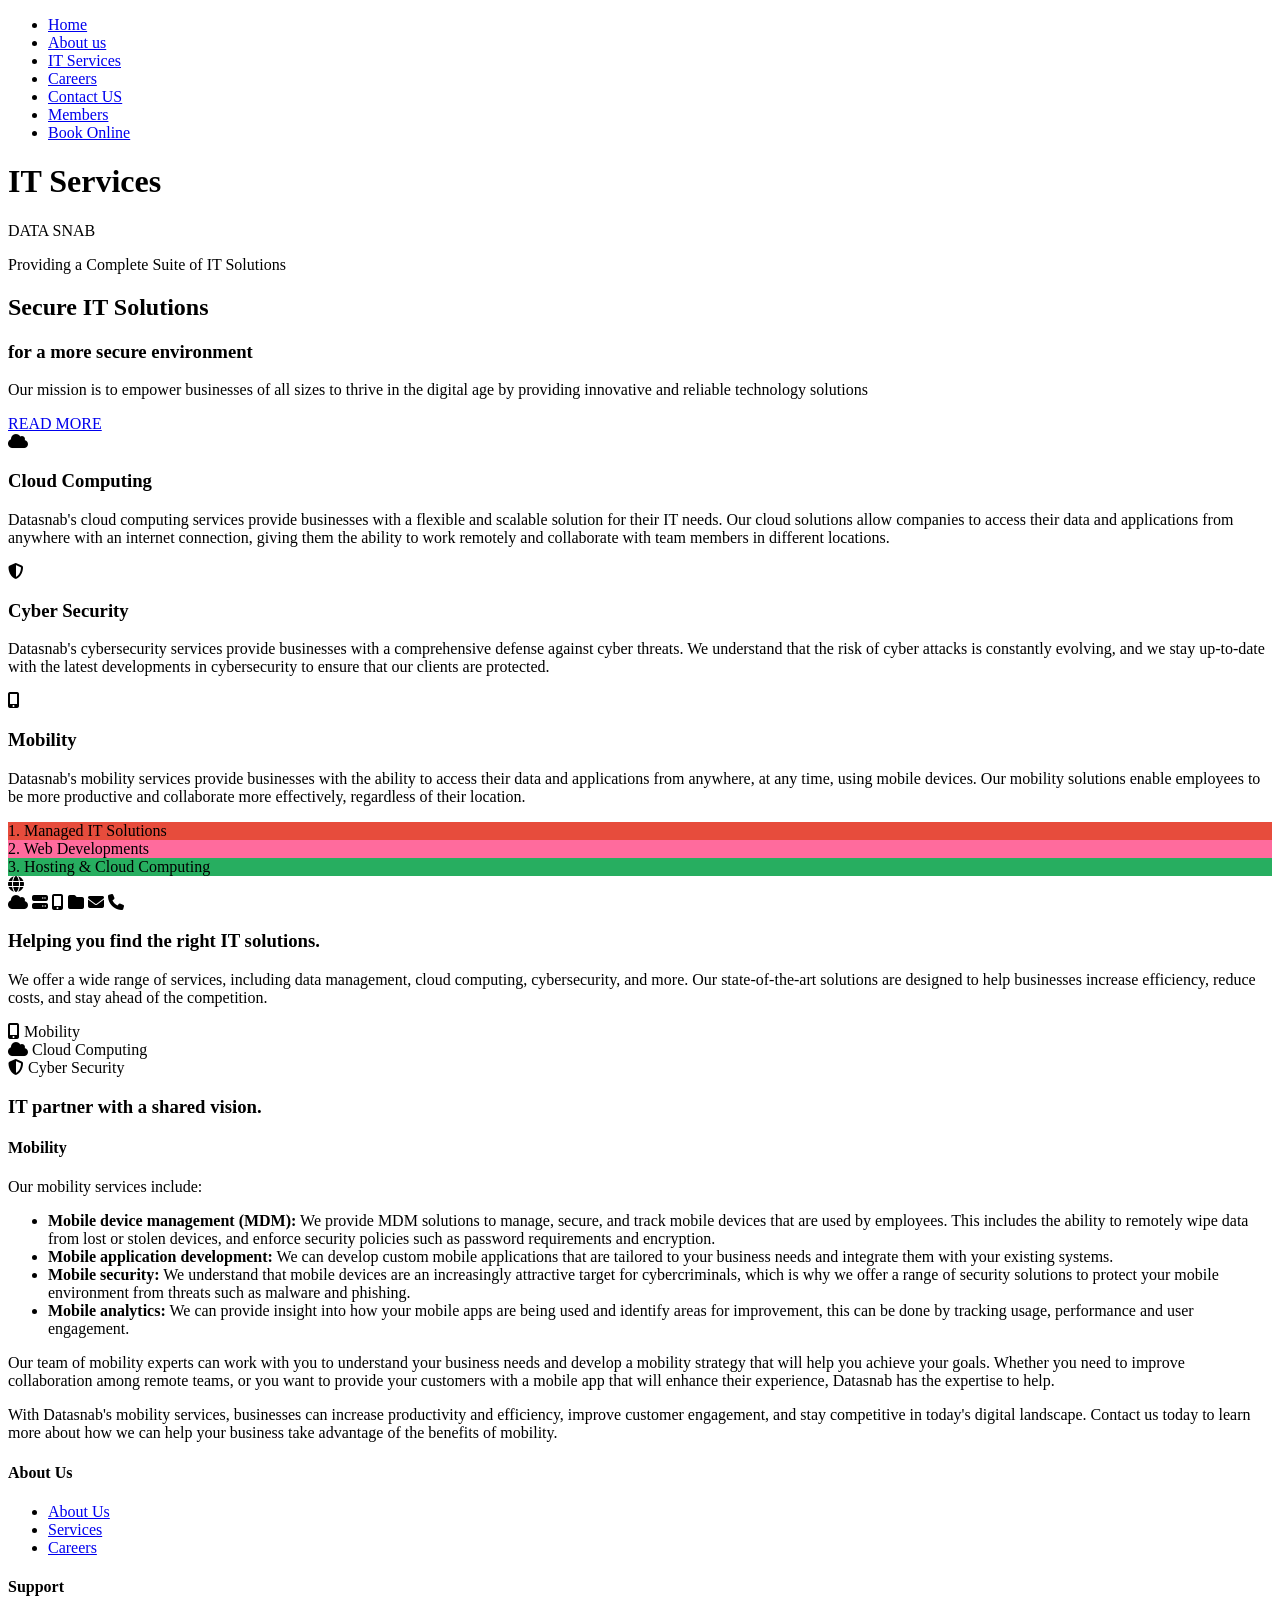
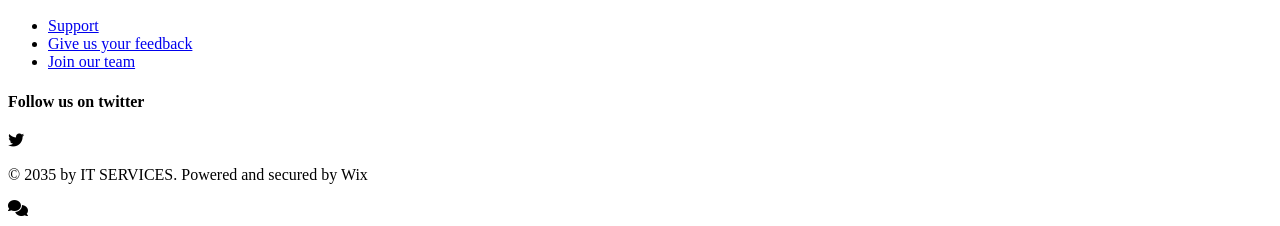
==== index.html @ a2280d3b "Add files via upload" ====
<!DOCTYPE html>
<html lang="en">
<head>
    <meta charset="UTF-8">
    <meta name="viewport" content="width=device-width, initial-scale=1.0">
    <title>DATA SNAB - IT Services | Providing a Complete Suite of IT Solutions</title>
    <link rel="stylesheet" href="css/style.css">
    <link rel="stylesheet" href="https://cdnjs.cloudflare.com/ajax/libs/font-awesome/6.4.0/css/all.min.css">
</head>
<body>
    <!-- Header -->
    <header class="header">
        <nav class="top-nav">
            <div class="container">
                <ul class="nav-links">
                    <li><a href="index.html" class="active">Home</a></li>
                    <li><a href="about.html">About us</a></li>
                    <li><a href="services.html">IT Services</a></li>
                    <li><a href="careers.html">Careers</a></li>
                    <li><a href="contact.html">Contact US</a></li>
                    <li><a href="members.html">Members</a></li>
                    <li><a href="book-online.html">Book Online</a></li>
                </ul>
            </div>
        </nav>
        
        <div class="logo-section">
            <div class="container">
                <div class="logo-wrapper">
                    <div class="logo-graphic">
                        <div class="logo-triangle"></div>
                        <div class="logo-bolt"></div>
                    </div>
                    <div class="logo-text">
                        <h1>IT Services</h1>
                        <p class="company-name">DATA SNAB</p>
                    </div>
                </div>
                <p class="tagline">Providing a Complete Suite of IT Solutions</p>
            </div>
        </div>
    </header>

    <!-- Hero Section -->
    <section class="hero-section">
        <div class="hero-content">
            <div class="hero-left">
                <h2>Secure IT Solutions</h2>
                <h3>for a more secure environment</h3>
                <p>Our mission is to empower businesses of all sizes to thrive in the digital age by providing innovative and reliable technology solutions</p>
                <a href="services.html" class="btn-read-more">READ MORE</a>
            </div>
            <div class="hero-right">
                <div class="hero-image">
                    <div class="screen-overlay">
                        <div class="data-visualization"></div>
                    </div>
                </div>
            </div>
        </div>
    </section>

    <!-- Services Overview -->
    <section class="services-overview">
        <div class="container">
            <div class="services-grid">
                <div class="service-card">
                    <div class="service-icon">
                        <i class="fas fa-cloud"></i>
                    </div>
                    <h3>Cloud Computing</h3>
                    <p>Datasnab's cloud computing services provide businesses with a flexible and scalable solution for their IT needs. Our cloud solutions allow companies to access their data and applications from anywhere with an internet connection, giving them the ability to work remotely and collaborate with team members in different locations.</p>
                </div>
                <div class="service-card">
                    <div class="service-icon">
                        <i class="fas fa-shield-alt"></i>
                    </div>
                    <h3>Cyber Security</h3>
                    <p>Datasnab's cybersecurity services provide businesses with a comprehensive defense against cyber threats. We understand that the risk of cyber attacks is constantly evolving, and we stay up-to-date with the latest developments in cybersecurity to ensure that our clients are protected.</p>
                </div>
                <div class="service-card">
                    <div class="service-icon">
                        <i class="fas fa-mobile-alt"></i>
                    </div>
                    <h3>Mobility</h3>
                    <p>Datasnab's mobility services provide businesses with the ability to access their data and applications from anywhere, at any time, using mobile devices. Our mobility solutions enable employees to be more productive and collaborate more effectively, regardless of their location.</p>
                </div>
            </div>
        </div>
    </section>

    <!-- Interactive Services Section -->
    <section class="interactive-services">
        <div class="container">
            <div class="interactive-content">
                <div class="services-nav">
                    <div class="nav-item active" style="background: #e74c3c;">1. Managed IT Solutions</div>
                    <div class="nav-item" style="background: #ff6b9d;">2. Web Developments</div>
                    <div class="nav-item" style="background: #27ae60;">3. Hosting & Cloud Computing</div>
                </div>
                <div class="services-graphic">
                    <div class="globe-icon">
                        <i class="fas fa-globe"></i>
                        <div class="floating-icons">
                            <i class="fas fa-cloud"></i>
                            <i class="fas fa-server"></i>
                            <i class="fas fa-mobile-alt"></i>
                            <i class="fas fa-folder"></i>
                            <i class="fas fa-envelope"></i>
                            <i class="fas fa-phone"></i>
                        </div>
                    </div>
                </div>
                <div class="services-text">
                    <h3>Helping you find the right IT solutions.</h3>
                    <p>We offer a wide range of services, including data management, cloud computing, cybersecurity, and more. Our state-of-the-art solutions are designed to help businesses increase efficiency, reduce costs, and stay ahead of the competition.</p>
                </div>
            </div>
        </div>
    </section>

    <!-- Detailed Services -->
    <section class="detailed-services">
        <div class="container">
            <div class="service-detail">
                <div class="service-sidebar">
                    <div class="sidebar-item">
                        <i class="fas fa-mobile-alt"></i>
                        <span>Mobility</span>
                    </div>
                    <div class="sidebar-item">
                        <i class="fas fa-cloud"></i>
                        <span>Cloud Computing</span>
                    </div>
                    <div class="sidebar-item">
                        <i class="fas fa-shield-alt"></i>
                        <span>Cyber Security</span>
                    </div>
                </div>
                <div class="service-content">
                    <div class="content-block">
                        <h3>IT partner with a shared vision.</h3>
                        <h4>Mobility</h4>
                        <p>Our mobility services include:</p>
                        <ul>
                            <li><strong>Mobile device management (MDM):</strong> We provide MDM solutions to manage, secure, and track mobile devices that are used by employees. This includes the ability to remotely wipe data from lost or stolen devices, and enforce security policies such as password requirements and encryption.</li>
                            <li><strong>Mobile application development:</strong> We can develop custom mobile applications that are tailored to your business needs and integrate them with your existing systems.</li>
                            <li><strong>Mobile security:</strong> We understand that mobile devices are an increasingly attractive target for cybercriminals, which is why we offer a range of security solutions to protect your mobile environment from threats such as malware and phishing.</li>
                            <li><strong>Mobile analytics:</strong> We can provide insight into how your mobile apps are being used and identify areas for improvement, this can be done by tracking usage, performance and user engagement.</li>
                        </ul>
                        <p>Our team of mobility experts can work with you to understand your business needs and develop a mobility strategy that will help you achieve your goals. Whether you need to improve collaboration among remote teams, or you want to provide your customers with a mobile app that will enhance their experience, Datasnab has the expertise to help.</p>
                        <p>With Datasnab's mobility services, businesses can increase productivity and efficiency, improve customer engagement, and stay competitive in today's digital landscape. Contact us today to learn more about how we can help your business take advantage of the benefits of mobility.</p>
                    </div>
                </div>
            </div>
        </div>
    </section>

    <!-- Footer -->
    <footer class="footer">
        <div class="container">
            <div class="footer-content">
                <div class="footer-column">
                    <h4>About Us</h4>
                    <ul>
                        <li><a href="about.html">About Us</a></li>
                        <li><a href="services.html">Services</a></li>
                        <li><a href="careers.html">Careers</a></li>
                    </ul>
                </div>
                <div class="footer-column">
                    <h4>Support</h4>
                    <ul>
                        <li><a href="contact.html">Support</a></li>
                        <li><a href="contact.html">Give us your feedback</a></li>
                        <li><a href="careers.html">Join our team</a></li>
                    </ul>
                </div>
                <div class="footer-column">
                    <h4>Follow us on twitter</h4>
                </div>
            </div>
            <div class="footer-bottom">
                <i class="fab fa-twitter"></i>
                <p>&copy; 2035 by IT SERVICES. Powered and secured by Wix</p>
            </div>
        </div>
    </footer>

    <!-- Chat Icon -->
    <div class="chat-icon">
        <i class="fas fa-comments"></i>
    </div>

    <script src="js/main.js"></script>
</body>
</html>
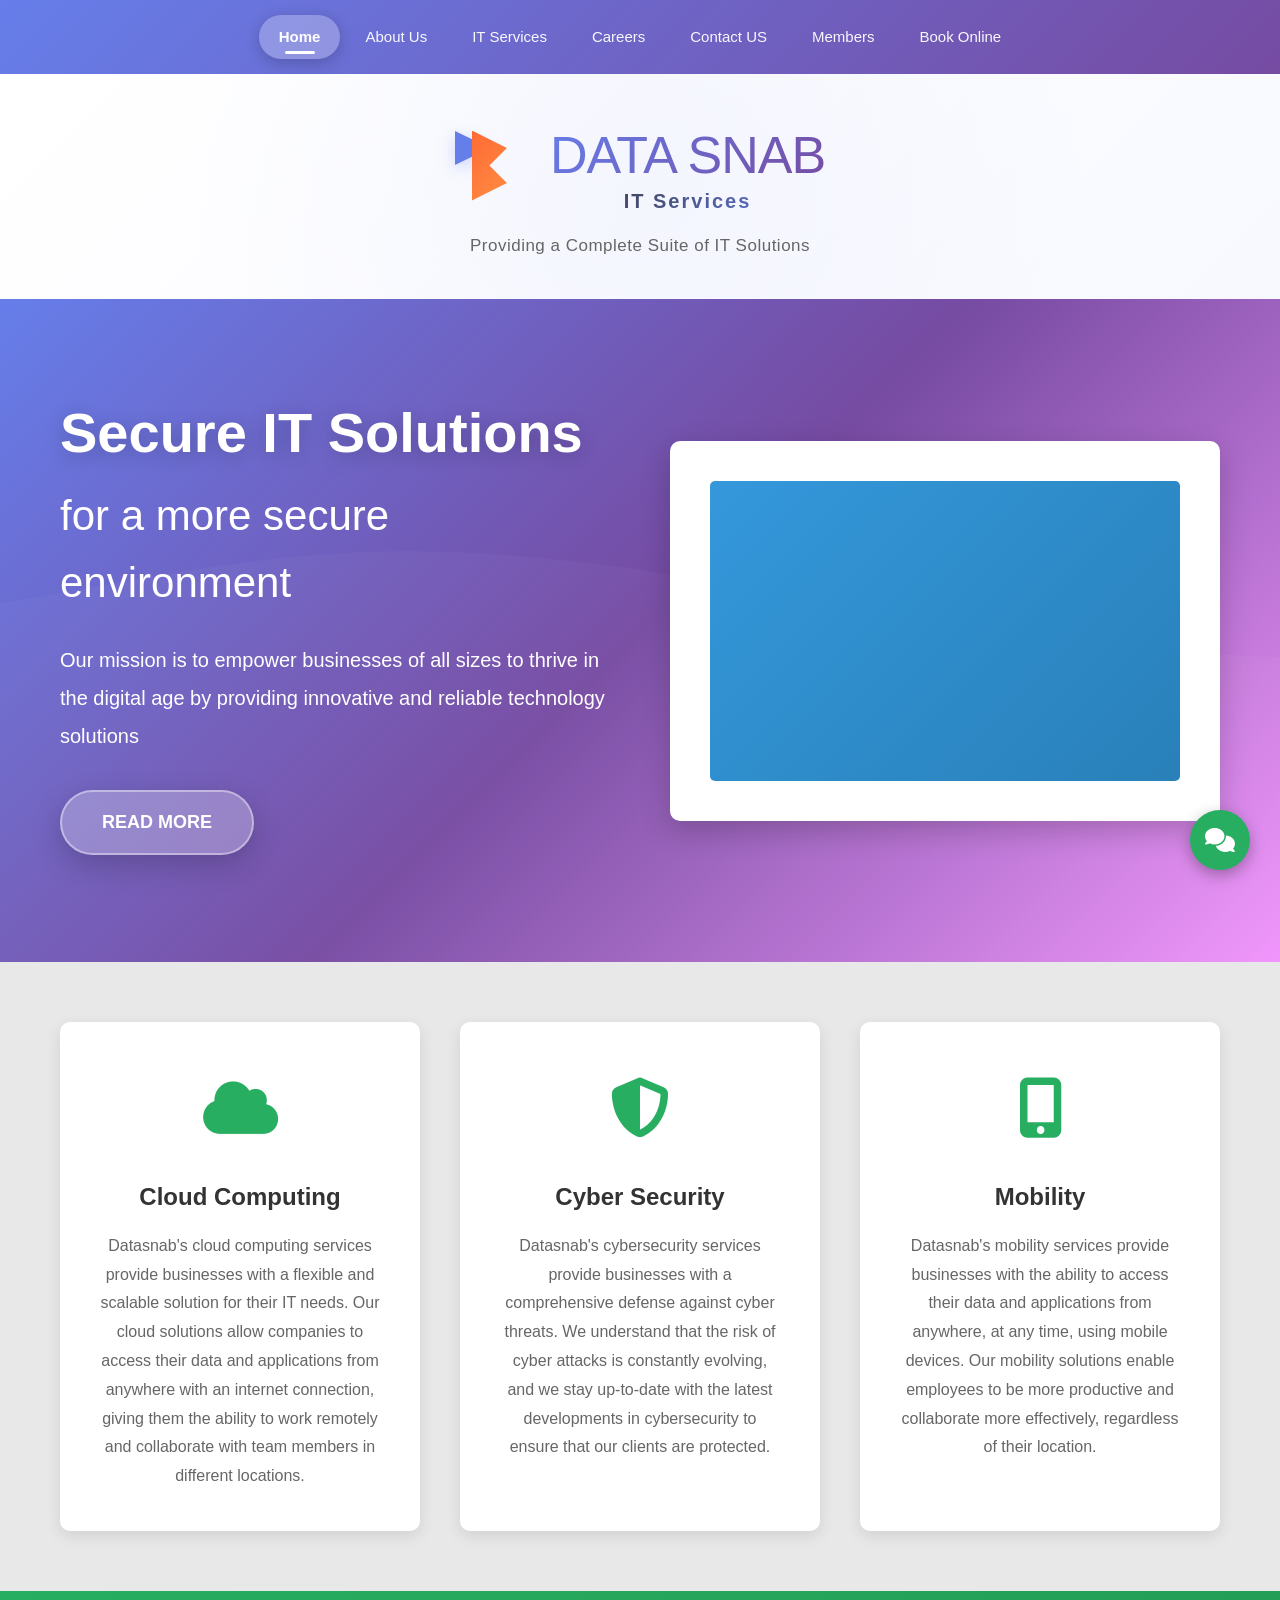
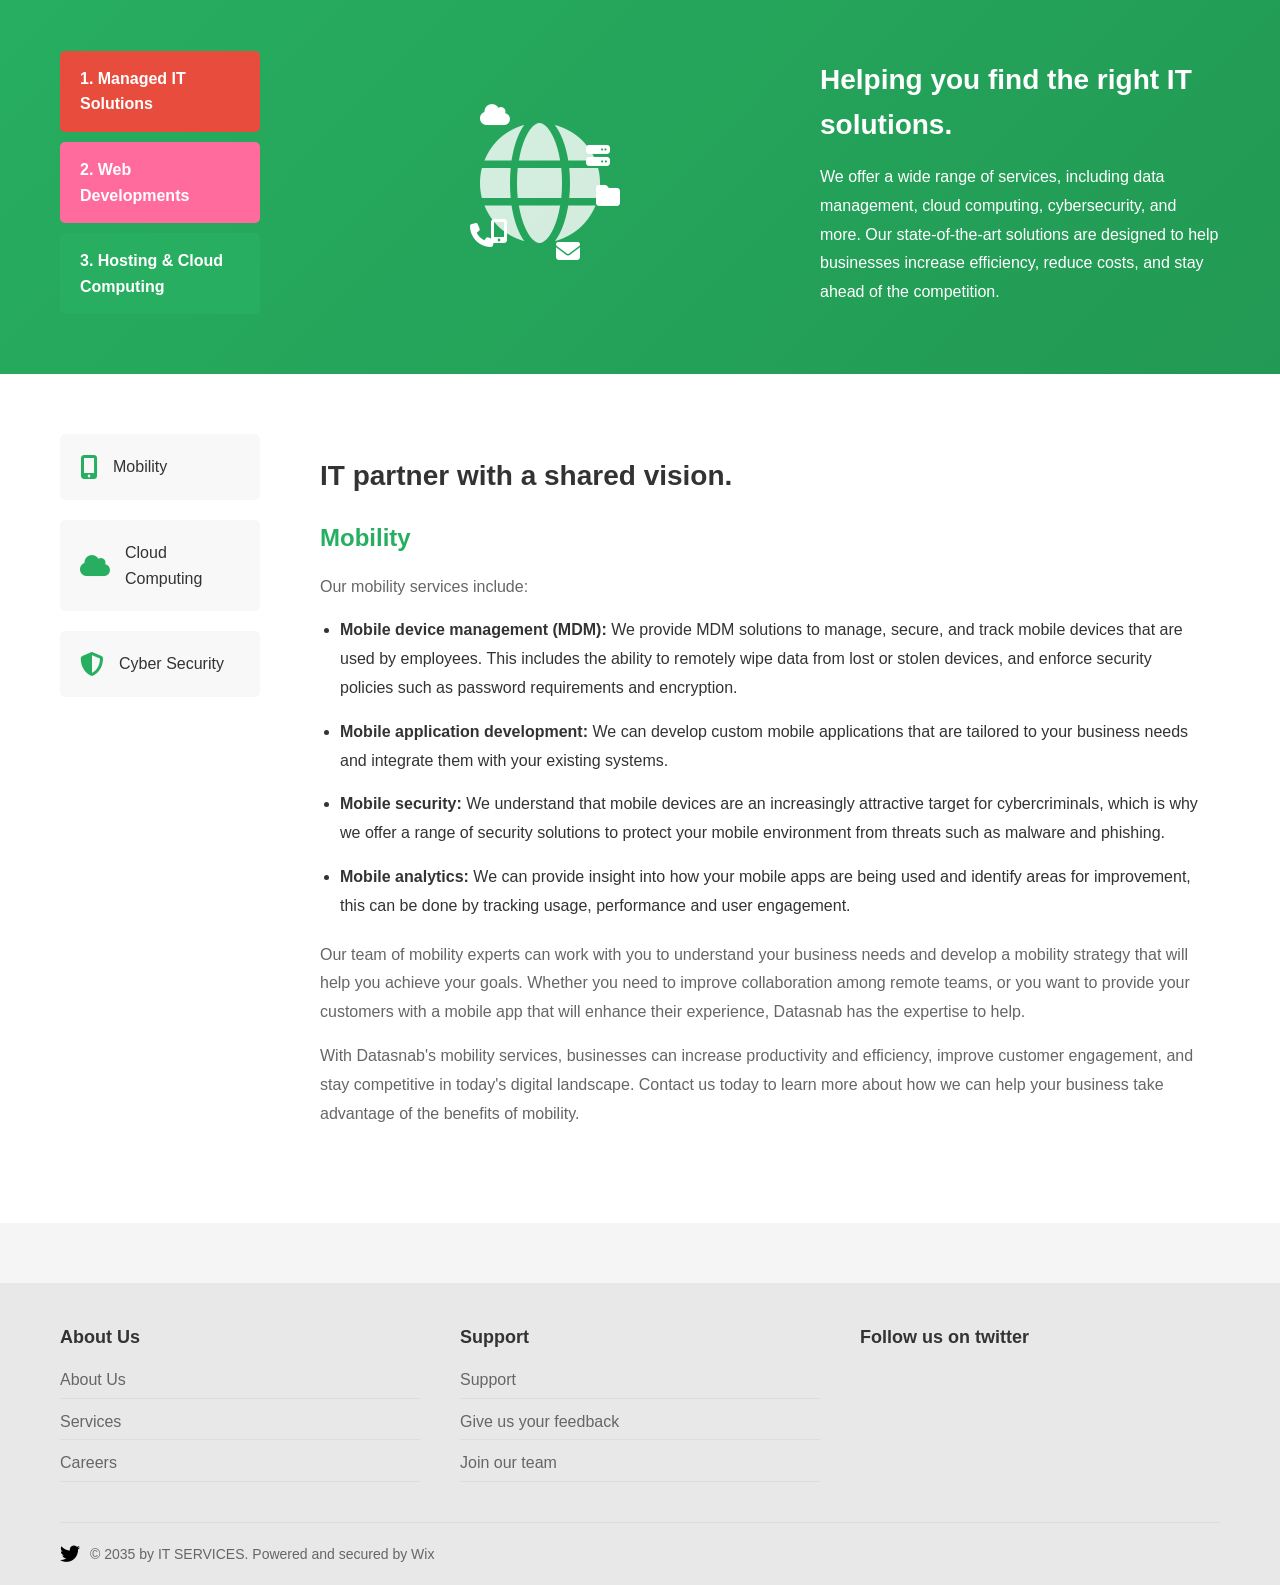
==== commit 9ae85a68: "Update index.html" ====
--- a/index.html
+++ b/index.html
@@ -32,8 +32,8 @@
                         <div class="logo-bolt"></div>
                     </div>
                     <div class="logo-text">
-                        <h1>IT Services</h1>
-                        <p class="company-name">DATA SNAB</p>
+                        <h1>DATA SNAB</h1>
+                        <p class="company-name">IT Services</p>
                     </div>
                 </div>
                 <p class="tagline">Providing a Complete Suite of IT Solutions</p>
@@ -194,4 +194,5 @@
 
     <script src="js/main.js"></script>
 </body>
-</html>+
+</html>
--- a/css/style.css
+++ b/css/style.css
@@ -0,0 +1,1556 @@
+/* Reset and Base Styles */
+* {
+    margin: 0;
+    padding: 0;
+    box-sizing: border-box;
+}
+
+body {
+    font-family: 'Segoe UI', Tahoma, Geneva, Verdana, sans-serif;
+    line-height: 1.6;
+    color: #333;
+    background-color: #f5f5f5;
+}
+
+.container {
+    max-width: 1200px;
+    margin: 0 auto;
+    padding: 0 20px;
+}
+
+/* Header Styles - Modern & Attractive */
+.header {
+    background: #fff;
+    box-shadow: 0 2px 20px rgba(0, 0, 0, 0.08);
+    transition: all 0.3s ease;
+}
+
+.header:hover {
+    box-shadow: 0 4px 30px rgba(0, 0, 0, 0.12);
+}
+
+.top-nav {
+    background: linear-gradient(135deg, #667eea 0%, #764ba2 100%);
+    padding: 0;
+    position: relative;
+    overflow: hidden;
+}
+
+.top-nav::before {
+    content: '';
+    position: absolute;
+    top: 0;
+    left: -100%;
+    width: 100%;
+    height: 100%;
+    background: linear-gradient(90deg, transparent, rgba(255, 255, 255, 0.1), transparent);
+    animation: shimmer 3s infinite;
+}
+
+@keyframes shimmer {
+    0% {
+        left: -100%;
+    }
+
+    100% {
+        left: 100%;
+    }
+}
+
+.top-nav .container {
+    display: flex;
+    justify-content: center;
+    align-items: center;
+    padding: 15px 20px;
+    position: relative;
+    z-index: 1;
+}
+
+.nav-links {
+    display: flex;
+    list-style: none;
+    gap: 5px;
+    flex-wrap: wrap;
+    justify-content: center;
+    align-items: center;
+}
+
+.nav-links li {
+    position: relative;
+}
+
+.nav-links a {
+    text-decoration: none;
+    color: rgba(255, 255, 255, 0.95);
+    font-size: 15px;
+    font-weight: 500;
+    padding: 10px 20px;
+    border-radius: 25px;
+    transition: all 0.3s ease;
+    position: relative;
+    display: inline-block;
+    text-transform: capitalize;
+}
+
+.nav-links a::before {
+    content: '';
+    position: absolute;
+    top: 0;
+    left: 0;
+    width: 100%;
+    height: 100%;
+    background: rgba(255, 255, 255, 0.1);
+    border-radius: 25px;
+    opacity: 0;
+    transition: opacity 0.3s ease;
+}
+
+.nav-links a:hover::before {
+    opacity: 1;
+}
+
+.nav-links a:hover {
+    color: #fff;
+    transform: translateY(-2px);
+    background: rgba(255, 255, 255, 0.15);
+    box-shadow: 0 5px 15px rgba(0, 0, 0, 0.2);
+}
+
+.nav-links a.active {
+    background: rgba(255, 255, 255, 0.25);
+    color: #fff;
+    font-weight: 600;
+    box-shadow: 0 4px 15px rgba(0, 0, 0, 0.2);
+}
+
+.nav-links a.active::after {
+    content: '';
+    position: absolute;
+    bottom: 5px;
+    left: 50%;
+    transform: translateX(-50%);
+    width: 30px;
+    height: 3px;
+    background: #fff;
+    border-radius: 2px;
+}
+
+.logo-section {
+    background: linear-gradient(135deg, #ffffff 0%, #f8f9ff 100%);
+    padding: 40px 0;
+    text-align: center;
+    position: relative;
+    overflow: hidden;
+}
+
+.logo-section::before {
+    content: '';
+    position: absolute;
+    top: 0;
+    left: 0;
+    right: 0;
+    bottom: 0;
+    background: radial-gradient(circle at 50% 50%, rgba(102, 126, 234, 0.05) 0%, transparent 70%);
+    pointer-events: none;
+}
+
+.logo-wrapper {
+    display: flex;
+    align-items: center;
+    justify-content: center;
+    gap: 25px;
+    margin-bottom: 15px;
+    position: relative;
+    z-index: 1;
+    animation: fadeInUp 0.8s ease;
+}
+
+@keyframes fadeInUp {
+    from {
+        opacity: 0;
+        transform: translateY(20px);
+    }
+
+    to {
+        opacity: 1;
+        transform: translateY(0);
+    }
+}
+
+.logo-graphic {
+    position: relative;
+    width: 70px;
+    height: 70px;
+    animation: pulse 2s ease-in-out infinite;
+}
+
+@keyframes pulse {
+
+    0%,
+    100% {
+        transform: scale(1);
+    }
+
+    50% {
+        transform: scale(1.05);
+    }
+}
+
+.logo-triangle {
+    width: 0;
+    height: 0;
+    border-left: 35px solid #667eea;
+    border-top: 17px solid transparent;
+    border-bottom: 17px solid transparent;
+    position: absolute;
+    left: 0;
+    filter: drop-shadow(0 4px 8px rgba(102, 126, 234, 0.3));
+    transition: all 0.3s ease;
+}
+
+.logo-bolt {
+    width: 35px;
+    height: 70px;
+    background: linear-gradient(135deg, #ff6b35 0%, #ff8c42 100%);
+    clip-path: polygon(0% 0%, 100% 25%, 50% 50%, 100% 75%, 0% 100%);
+    position: absolute;
+    left: 17px;
+    filter: drop-shadow(0 4px 8px rgba(255, 107, 53, 0.3));
+    transition: all 0.3s ease;
+}
+
+.logo-wrapper:hover .logo-triangle {
+    border-left-color: #764ba2;
+    transform: translateX(-2px);
+}
+
+.logo-wrapper:hover .logo-bolt {
+    background: linear-gradient(135deg, #ff8c42 0%, #ff6b35 100%);
+    transform: translateX(2px);
+}
+
+.logo-text h1 {
+    font-size: 52px;
+    font-weight: 300;
+    background: linear-gradient(135deg, #667eea 0%, #764ba2 100%);
+    -webkit-background-clip: text;
+    -webkit-text-fill-color: transparent;
+    background-clip: text;
+    margin: 0;
+    letter-spacing: -1px;
+    transition: all 0.3s ease;
+}
+
+.logo-wrapper:hover .logo-text h1 {
+    transform: scale(1.02);
+}
+
+.company-name {
+    font-size: 20px;
+    font-weight: 700;
+    background: linear-gradient(135deg, #333 0%, #667eea 100%);
+    -webkit-background-clip: text;
+    -webkit-text-fill-color: transparent;
+    background-clip: text;
+    margin-top: -12px;
+    letter-spacing: 2px;
+}
+
+.tagline {
+    font-size: 17px;
+    color: #666;
+    margin-top: 15px;
+    font-weight: 400;
+    letter-spacing: 0.5px;
+    position: relative;
+    z-index: 1;
+    animation: fadeIn 1s ease 0.3s both;
+}
+
+@keyframes fadeIn {
+    from {
+        opacity: 0;
+    }
+
+    to {
+        opacity: 1;
+    }
+}
+
+/* Hero Section - Enhanced */
+.hero-section {
+    background: linear-gradient(135deg, #667eea 0%, #764ba2 50%, #f093fb 100%);
+    color: #fff;
+    padding: 100px 0;
+    position: relative;
+    overflow: hidden;
+}
+
+.hero-section::before {
+    content: '';
+    position: absolute;
+    top: 0;
+    left: 0;
+    right: 0;
+    bottom: 0;
+    background: url('data:image/svg+xml,<svg xmlns="http://www.w3.org/2000/svg" viewBox="0 0 1440 320"><path fill="rgba(255,255,255,0.1)" d="M0,96L48,112C96,128,192,160,288,160C384,160,480,128,576,122.7C672,117,768,139,864,154.7C960,171,1056,181,1152,165.3C1248,149,1344,107,1392,85.3L1440,64L1440,320L1392,320C1344,320,1248,320,1152,320C1056,320,960,320,864,320C768,320,672,320,576,320C480,320,384,320,288,320C192,320,96,320,48,320L0,320Z"></path></svg>') no-repeat bottom;
+    background-size: cover;
+    opacity: 0.3;
+}
+
+.hero-content {
+    display: grid;
+    grid-template-columns: 1fr 1fr;
+    gap: 60px;
+    align-items: center;
+    max-width: 1200px;
+    margin: 0 auto;
+    padding: 0 20px;
+}
+
+.hero-left {
+    position: relative;
+    z-index: 1;
+    animation: fadeInLeft 1s ease;
+}
+
+.hero-left h2 {
+    font-size: 56px;
+    margin-bottom: 15px;
+    font-weight: 700;
+    line-height: 1.2;
+    text-shadow: 0 4px 20px rgba(0, 0, 0, 0.2);
+    animation: fadeInDown 0.8s ease;
+}
+
+.hero-left h3 {
+    font-size: 42px;
+    margin-bottom: 25px;
+    font-weight: 400;
+    opacity: 0.95;
+    animation: fadeInDown 0.8s ease 0.2s both;
+}
+
+.hero-left p {
+    font-size: 20px;
+    margin-bottom: 35px;
+    line-height: 1.9;
+    opacity: 0.9;
+    animation: fadeInDown 0.8s ease 0.4s both;
+}
+
+.btn-read-more {
+    display: inline-block;
+    background: rgba(255, 255, 255, 0.25);
+    backdrop-filter: blur(10px);
+    color: #fff;
+    padding: 16px 40px;
+    text-decoration: none;
+    border-radius: 50px;
+    font-weight: 600;
+    font-size: 18px;
+    border: 2px solid rgba(255, 255, 255, 0.4);
+    transition: all 0.3s ease;
+    box-shadow: 0 10px 30px rgba(0, 0, 0, 0.2);
+    animation: fadeInUp 0.8s ease 0.6s both;
+    position: relative;
+    overflow: hidden;
+}
+
+.btn-read-more::before {
+    content: '';
+    position: absolute;
+    top: 0;
+    left: -100%;
+    width: 100%;
+    height: 100%;
+    background: rgba(255, 255, 255, 0.2);
+    transition: left 0.5s ease;
+}
+
+.btn-read-more:hover::before {
+    left: 100%;
+}
+
+.btn-read-more:hover {
+    background: rgba(255, 255, 255, 0.35);
+    transform: translateY(-3px);
+    box-shadow: 0 15px 40px rgba(0, 0, 0, 0.3);
+    border-color: rgba(255, 255, 255, 0.6);
+}
+
+.hero-right {
+    position: relative;
+}
+
+.hero-image {
+    background: #fff;
+    border-radius: 10px;
+    padding: 40px;
+    box-shadow: 0 10px 30px rgba(0, 0, 0, 0.2);
+}
+
+.screen-overlay {
+    background: linear-gradient(135deg, #3498db 0%, #2980b9 100%);
+    border-radius: 5px;
+    padding: 30px;
+    min-height: 300px;
+    position: relative;
+}
+
+.data-visualization {
+    width: 100%;
+    height: 100%;
+    background: url('data:image/svg+xml,<svg xmlns="http://www.w3.org/2000/svg" viewBox="0 0 200 200"><circle cx="50" cy="50" r="20" fill="white" opacity="0.3"/><circle cx="150" cy="80" r="25" fill="white" opacity="0.3"/><circle cx="100" cy="150" r="30" fill="white" opacity="0.3"/></svg>') no-repeat center;
+    background-size: contain;
+}
+
+/* Services Overview */
+.services-overview {
+    background: #e8e8e8;
+    padding: 60px 0;
+}
+
+.services-grid {
+    display: grid;
+    grid-template-columns: repeat(auto-fit, minmax(300px, 1fr));
+    gap: 40px;
+}
+
+.service-card {
+    background: #fff;
+    padding: 40px;
+    border-radius: 10px;
+    text-align: center;
+    box-shadow: 0 5px 15px rgba(0, 0, 0, 0.1);
+    transition: transform 0.3s;
+}
+
+.service-card:hover {
+    transform: translateY(-5px);
+}
+
+.service-icon {
+    font-size: 60px;
+    color: #27ae60;
+    margin-bottom: 20px;
+}
+
+.service-card h3 {
+    font-size: 24px;
+    margin-bottom: 15px;
+    color: #333;
+}
+
+.service-card p {
+    color: #666;
+    line-height: 1.8;
+}
+
+/* Interactive Services */
+.interactive-services {
+    background: linear-gradient(135deg, #27ae60 0%, #229954 100%);
+    padding: 60px 0;
+    color: #fff;
+}
+
+.interactive-content {
+    display: grid;
+    grid-template-columns: 200px 1fr 400px;
+    gap: 40px;
+    align-items: center;
+}
+
+.services-nav {
+    display: flex;
+    flex-direction: column;
+    gap: 10px;
+}
+
+.nav-item {
+    padding: 15px 20px;
+    color: #fff;
+    border-radius: 5px;
+    cursor: pointer;
+    transition: transform 0.3s;
+    font-weight: 600;
+}
+
+.nav-item:hover {
+    transform: translateX(10px);
+}
+
+.services-graphic {
+    display: flex;
+    justify-content: center;
+    align-items: center;
+}
+
+.globe-icon {
+    position: relative;
+    width: 200px;
+    height: 200px;
+    display: flex;
+    align-items: center;
+    justify-content: center;
+}
+
+.globe-icon i.fa-globe {
+    font-size: 120px;
+    color: #fff;
+    opacity: 0.8;
+}
+
+.floating-icons {
+    position: absolute;
+    width: 100%;
+    height: 100%;
+}
+
+.floating-icons i {
+    position: absolute;
+    font-size: 24px;
+    color: #fff;
+    animation: float 3s ease-in-out infinite;
+}
+
+.floating-icons i:nth-child(1) {
+    top: 10%;
+    left: 20%;
+    animation-delay: 0s;
+}
+
+.floating-icons i:nth-child(2) {
+    top: 30%;
+    right: 15%;
+    animation-delay: 0.5s;
+}
+
+.floating-icons i:nth-child(3) {
+    bottom: 20%;
+    left: 25%;
+    animation-delay: 1s;
+}
+
+.floating-icons i:nth-child(4) {
+    top: 50%;
+    right: 10%;
+    animation-delay: 1.5s;
+}
+
+.floating-icons i:nth-child(5) {
+    bottom: 10%;
+    right: 30%;
+    animation-delay: 2s;
+}
+
+.floating-icons i:nth-child(6) {
+    top: 70%;
+    left: 15%;
+    animation-delay: 2.5s;
+}
+
+@keyframes float {
+
+    0%,
+    100% {
+        transform: translateY(0px);
+    }
+
+    50% {
+        transform: translateY(-20px);
+    }
+}
+
+.services-text h3 {
+    font-size: 28px;
+    margin-bottom: 15px;
+}
+
+.services-text p {
+    font-size: 16px;
+    line-height: 1.8;
+}
+
+/* Detailed Services */
+.detailed-services {
+    background: #fff;
+    padding: 60px 0;
+}
+
+.service-detail {
+    display: grid;
+    grid-template-columns: 200px 1fr;
+    gap: 40px;
+}
+
+.service-sidebar {
+    display: flex;
+    flex-direction: column;
+    gap: 20px;
+}
+
+.sidebar-item {
+    display: flex;
+    align-items: center;
+    gap: 15px;
+    padding: 20px;
+    background: #f8f8f8;
+    border-radius: 5px;
+    cursor: pointer;
+    transition: background 0.3s;
+}
+
+.sidebar-item:hover {
+    background: #e8e8e8;
+}
+
+.sidebar-item i {
+    font-size: 24px;
+    color: #27ae60;
+}
+
+.service-content {
+    padding: 20px;
+}
+
+.content-block h3 {
+    font-size: 28px;
+    margin-bottom: 20px;
+    color: #333;
+}
+
+.content-block h4 {
+    font-size: 24px;
+    margin-bottom: 15px;
+    color: #27ae60;
+}
+
+.content-block ul {
+    margin-left: 20px;
+    margin-bottom: 20px;
+}
+
+.content-block li {
+    margin-bottom: 15px;
+    line-height: 1.8;
+}
+
+.content-block p {
+    margin-bottom: 15px;
+    line-height: 1.8;
+    color: #666;
+}
+
+/* About Page */
+.about-section {
+    background: #fff;
+    padding: 60px 0;
+}
+
+.about-content {
+    display: grid;
+    grid-template-columns: 1fr 400px;
+    gap: 60px;
+}
+
+.about-text h2 {
+    font-size: 48px;
+    margin-bottom: 30px;
+    color: #333;
+}
+
+.about-text p {
+    margin-bottom: 20px;
+    line-height: 1.8;
+    color: #666;
+}
+
+.about-visual {
+    display: flex;
+    flex-direction: column;
+    gap: 30px;
+}
+
+.about-logo {
+    text-align: center;
+}
+
+.logo-graphic.large {
+    width: 120px;
+    height: 120px;
+    margin: 0 auto 20px;
+}
+
+.logo-graphic.large .logo-triangle {
+    border-left-width: 60px;
+    border-top-width: 30px;
+    border-bottom-width: 30px;
+}
+
+.logo-graphic.large .logo-bolt {
+    width: 60px;
+    height: 120px;
+    left: 30px;
+}
+
+.about-image {
+    background: #f8f8f8;
+    border-radius: 10px;
+    padding: 40px;
+    text-align: center;
+}
+
+.team-meeting {
+    color: #27ae60;
+}
+
+.team-meeting i {
+    font-size: 80px;
+    margin-bottom: 20px;
+}
+
+.team-meeting p {
+    font-size: 20px;
+    font-weight: 600;
+}
+
+/* Services Page */
+.services-page {
+    background: #fff;
+    padding: 60px 0;
+}
+
+.page-title {
+    font-size: 48px;
+    margin-bottom: 30px;
+    color: #333;
+}
+
+.services-intro {
+    margin-bottom: 60px;
+}
+
+.services-intro p {
+    margin-bottom: 20px;
+    line-height: 1.8;
+    color: #666;
+}
+
+.services-columns {
+    display: flex;
+    flex-direction: column;
+    gap: 40px;
+}
+
+.service-column {
+    background: #fff;
+    border: 2px solid #27ae60;
+    border-radius: 10px;
+    overflow: hidden;
+}
+
+.service-header {
+    background: #27ae60;
+    color: #fff;
+    padding: 20px;
+    font-size: 24px;
+    font-weight: 600;
+}
+
+.service-image {
+    height: 200px;
+    display: flex;
+    align-items: center;
+    justify-content: center;
+    background: #f8f8f8;
+}
+
+.service-image i {
+    font-size: 80px;
+    color: #27ae60;
+}
+
+.cloud-img {
+    background: linear-gradient(135deg, #3498db 0%, #2980b9 100%);
+}
+
+.cloud-img i {
+    color: #fff;
+}
+
+.security-img {
+    background: linear-gradient(135deg, #27ae60 0%, #229954 100%);
+}
+
+.security-img i {
+    color: #fff;
+}
+
+.mobility-img {
+    background: linear-gradient(135deg, #9b59b6 0%, #8e44ad 100%);
+}
+
+.mobility-img i {
+    color: #fff;
+}
+
+.service-description {
+    padding: 30px;
+}
+
+.service-description p {
+    margin-bottom: 15px;
+    line-height: 1.8;
+    color: #666;
+}
+
+.service-description ul {
+    margin-left: 20px;
+    margin-bottom: 20px;
+}
+
+.service-description li {
+    margin-bottom: 15px;
+    line-height: 1.8;
+}
+
+/* Careers Page */
+.careers-section {
+    background: #fff;
+    padding: 60px 0;
+}
+
+.careers-content {
+    max-width: 900px;
+    margin: 0 auto;
+}
+
+.careers-text h2 {
+    font-size: 48px;
+    margin-bottom: 30px;
+    color: #333;
+}
+
+.careers-text p {
+    margin-bottom: 20px;
+    line-height: 1.8;
+    color: #666;
+}
+
+.job-listings {
+    display: grid;
+    grid-template-columns: repeat(auto-fit, minmax(200px, 1fr));
+    gap: 15px;
+    margin: 30px 0;
+    list-style: none;
+}
+
+.job-listings li {
+    background: #f8f8f8;
+    padding: 15px;
+    border-radius: 5px;
+    border-left: 4px solid #27ae60;
+    color: #333;
+    font-weight: 500;
+}
+
+/* Contact Page - Modern Attractive Design */
+.contact-section {
+    background: linear-gradient(135deg, #667eea 0%, #764ba2 50%, #f093fb 100%);
+    padding: 80px 0;
+    position: relative;
+    overflow: hidden;
+    min-height: 100vh;
+}
+
+.animated-bg {
+    position: absolute;
+    top: 0;
+    left: 0;
+    width: 100%;
+    height: 100%;
+    background: linear-gradient(135deg, rgba(102, 126, 234, 0.1) 0%, rgba(118, 75, 162, 0.1) 50%, rgba(240, 147, 251, 0.1) 100%);
+    animation: gradientShift 15s ease infinite;
+    z-index: 0;
+}
+
+@keyframes gradientShift {
+
+    0%,
+    100% {
+        background-position: 0% 50%;
+    }
+
+    50% {
+        background-position: 100% 50%;
+    }
+}
+
+.contact-section .container {
+    position: relative;
+    z-index: 1;
+}
+
+.contact-header {
+    text-align: center;
+    margin-bottom: 60px;
+    animation: fadeInDown 0.8s ease;
+}
+
+.contact-title {
+    font-size: 56px;
+    font-weight: 700;
+    background: linear-gradient(135deg, #fff 0%, #f0f0f0 100%);
+    -webkit-background-clip: text;
+    -webkit-text-fill-color: transparent;
+    background-clip: text;
+    margin-bottom: 15px;
+    text-shadow: 0 4px 20px rgba(0, 0, 0, 0.1);
+}
+
+.contact-subtitle {
+    font-size: 20px;
+    color: rgba(255, 255, 255, 0.9);
+    max-width: 600px;
+    margin: 0 auto;
+    line-height: 1.6;
+}
+
+.contact-content {
+    display: grid;
+    grid-template-columns: 1.2fr 1fr;
+    gap: 40px;
+    margin-bottom: 40px;
+}
+
+.form-container {
+    background: rgba(255, 255, 255, 0.95);
+    backdrop-filter: blur(10px);
+    padding: 40px;
+    border-radius: 20px;
+    box-shadow: 0 20px 60px rgba(0, 0, 0, 0.3);
+    animation: fadeInLeft 0.8s ease;
+    transition: transform 0.3s ease;
+}
+
+.form-container:hover {
+    transform: translateY(-5px);
+}
+
+.form-header {
+    margin-bottom: 30px;
+    padding-bottom: 20px;
+    border-bottom: 2px solid #f0f0f0;
+}
+
+.form-header h3 {
+    font-size: 28px;
+    color: #333;
+    margin-bottom: 10px;
+    display: flex;
+    align-items: center;
+    gap: 10px;
+}
+
+.form-header h3 i {
+    color: #667eea;
+    font-size: 24px;
+}
+
+.form-header p {
+    color: #666;
+    font-size: 14px;
+}
+
+.contact-form {
+    display: flex;
+    flex-direction: column;
+    gap: 25px;
+}
+
+.form-group {
+    position: relative;
+}
+
+.form-group label {
+    display: block;
+    margin-bottom: 8px;
+    color: #333;
+    font-weight: 600;
+    font-size: 14px;
+    display: flex;
+    align-items: center;
+    gap: 8px;
+}
+
+.form-group label i {
+    color: #667eea;
+    font-size: 14px;
+}
+
+.form-group input,
+.form-group textarea {
+    width: 100%;
+    padding: 15px 20px;
+    border: 2px solid #e0e0e0;
+    border-radius: 12px;
+    font-size: 16px;
+    font-family: inherit;
+    transition: all 0.3s ease;
+    background: #fafafa;
+    position: relative;
+}
+
+.form-group input:focus,
+.form-group textarea:focus {
+    outline: none;
+    border-color: #667eea;
+    background: #fff;
+    box-shadow: 0 0 0 4px rgba(102, 126, 234, 0.1);
+    transform: translateY(-2px);
+}
+
+.form-group input::placeholder,
+.form-group textarea::placeholder {
+    color: #999;
+}
+
+.input-focus {
+    position: absolute;
+    bottom: 0;
+    left: 0;
+    width: 0;
+    height: 2px;
+    background: linear-gradient(90deg, #667eea, #764ba2);
+    transition: width 0.3s ease;
+}
+
+.form-group input:focus~.input-focus,
+.form-group textarea:focus~.input-focus {
+    width: 100%;
+}
+
+.btn-submit {
+    background: linear-gradient(135deg, #667eea 0%, #764ba2 100%);
+    color: #fff;
+    padding: 18px 40px;
+    border: none;
+    border-radius: 12px;
+    font-size: 18px;
+    font-weight: 600;
+    cursor: pointer;
+    transition: all 0.3s ease;
+    position: relative;
+    overflow: hidden;
+    display: flex;
+    align-items: center;
+    justify-content: center;
+    gap: 10px;
+    box-shadow: 0 10px 30px rgba(102, 126, 234, 0.4);
+    margin-top: 10px;
+}
+
+.btn-submit:hover {
+    transform: translateY(-3px);
+    box-shadow: 0 15px 40px rgba(102, 126, 234, 0.5);
+    background: linear-gradient(135deg, #764ba2 0%, #667eea 100%);
+}
+
+.btn-submit:active {
+    transform: translateY(-1px);
+}
+
+.btn-submit .btn-loader {
+    display: none;
+    width: 20px;
+    height: 20px;
+    border: 3px solid rgba(255, 255, 255, 0.3);
+    border-top-color: #fff;
+    border-radius: 50%;
+    animation: spin 0.8s linear infinite;
+}
+
+.btn-submit.sending .btn-text {
+    opacity: 0;
+}
+
+.btn-submit.sending .btn-icon {
+    display: none;
+}
+
+.btn-submit.sending .btn-loader {
+    display: block;
+}
+
+@keyframes spin {
+    to {
+        transform: rotate(360deg);
+    }
+}
+
+.form-message {
+    margin-top: 20px;
+    padding: 18px 25px;
+    border-radius: 12px;
+    display: none;
+    font-size: 16px;
+    font-weight: 500;
+    text-align: center;
+    animation: slideInDown 0.5s ease;
+    box-shadow: 0 5px 15px rgba(0, 0, 0, 0.1);
+}
+
+.form-message.success {
+    background: linear-gradient(135deg, #d4edda 0%, #c3e6cb 100%);
+    color: #155724;
+    border: 2px solid #c3e6cb;
+    display: block;
+}
+
+.form-message.error {
+    background: linear-gradient(135deg, #f8d7da 0%, #f5c6cb 100%);
+    color: #721c24;
+    border: 2px solid #f5c6cb;
+    display: block;
+}
+
+.contact-right {
+    position: relative;
+}
+
+.contact-info-card {
+    background: rgba(255, 255, 255, 0.95);
+    backdrop-filter: blur(10px);
+    padding: 40px;
+    border-radius: 20px;
+    box-shadow: 0 20px 60px rgba(0, 0, 0, 0.3);
+    animation: fadeInRight 0.8s ease;
+    height: fit-content;
+}
+
+.info-card-header {
+    margin-bottom: 30px;
+    padding-bottom: 20px;
+    border-bottom: 2px solid #f0f0f0;
+}
+
+.info-card-header h3 {
+    font-size: 24px;
+    color: #333;
+    display: flex;
+    align-items: center;
+    gap: 10px;
+}
+
+.info-card-header h3 i {
+    color: #667eea;
+}
+
+.info-items {
+    display: flex;
+    flex-direction: column;
+    gap: 25px;
+}
+
+.info-item {
+    display: flex;
+    gap: 20px;
+    align-items: flex-start;
+    padding: 20px;
+    background: linear-gradient(135deg, #f8f9ff 0%, #fff 100%);
+    border-radius: 12px;
+    transition: all 0.3s ease;
+    border: 2px solid transparent;
+}
+
+.info-item:hover {
+    transform: translateX(5px);
+    border-color: #667eea;
+    box-shadow: 0 5px 20px rgba(102, 126, 234, 0.2);
+}
+
+.info-icon {
+    width: 50px;
+    height: 50px;
+    background: linear-gradient(135deg, #667eea 0%, #764ba2 100%);
+    border-radius: 12px;
+    display: flex;
+    align-items: center;
+    justify-content: center;
+    flex-shrink: 0;
+    box-shadow: 0 5px 15px rgba(102, 126, 234, 0.3);
+}
+
+.info-icon i {
+    color: #fff;
+    font-size: 20px;
+}
+
+.info-content h4 {
+    color: #333;
+    font-size: 16px;
+    margin-bottom: 5px;
+    font-weight: 600;
+}
+
+.info-content p {
+    color: #666;
+    font-size: 14px;
+    line-height: 1.6;
+    margin: 0;
+}
+
+.info-content a {
+    color: #667eea;
+    text-decoration: none;
+    transition: color 0.3s;
+}
+
+.info-content a:hover {
+    color: #764ba2;
+    text-decoration: underline;
+}
+
+.floating-elements {
+    position: absolute;
+    top: 0;
+    left: 0;
+    width: 100%;
+    height: 100%;
+    pointer-events: none;
+    z-index: 0;
+}
+
+.float-icon {
+    position: absolute;
+    width: 60px;
+    height: 60px;
+    background: rgba(255, 255, 255, 0.2);
+    backdrop-filter: blur(10px);
+    border-radius: 15px;
+    display: flex;
+    align-items: center;
+    justify-content: center;
+    color: #fff;
+    font-size: 24px;
+    animation: float 6s ease-in-out infinite;
+    box-shadow: 0 10px 30px rgba(0, 0, 0, 0.2);
+}
+
+.float-icon i {
+    animation: rotate 10s linear infinite;
+}
+
+.float-1 {
+    top: 10%;
+    left: 10%;
+    animation-delay: 0s;
+}
+
+.float-2 {
+    top: 30%;
+    right: 15%;
+    animation-delay: 1.5s;
+}
+
+.float-3 {
+    bottom: 25%;
+    left: 15%;
+    animation-delay: 3s;
+}
+
+.float-4 {
+    bottom: 10%;
+    right: 10%;
+    animation-delay: 4.5s;
+}
+
+@keyframes float {
+
+    0%,
+    100% {
+        transform: translateY(0px) rotate(0deg);
+    }
+
+    50% {
+        transform: translateY(-30px) rotate(180deg);
+    }
+}
+
+@keyframes rotate {
+    from {
+        transform: rotate(0deg);
+    }
+
+    to {
+        transform: rotate(360deg);
+    }
+}
+
+@keyframes fadeInDown {
+    from {
+        opacity: 0;
+        transform: translateY(-30px);
+    }
+
+    to {
+        opacity: 1;
+        transform: translateY(0);
+    }
+}
+
+@keyframes fadeInLeft {
+    from {
+        opacity: 0;
+        transform: translateX(-30px);
+    }
+
+    to {
+        opacity: 1;
+        transform: translateX(0);
+    }
+}
+
+@keyframes fadeInRight {
+    from {
+        opacity: 0;
+        transform: translateX(30px);
+    }
+
+    to {
+        opacity: 1;
+        transform: translateX(0);
+    }
+}
+
+@keyframes slideInDown {
+    from {
+        opacity: 0;
+        transform: translateY(-20px);
+    }
+
+    to {
+        opacity: 1;
+        transform: translateY(0);
+    }
+}
+
+/* Members Page */
+.members-section {
+    background: #fff;
+    padding: 100px 0;
+    text-align: center;
+}
+
+.members-content h2 {
+    font-size: 48px;
+    margin-bottom: 20px;
+    color: #333;
+    font-family: serif;
+}
+
+.members-content>p {
+    font-size: 18px;
+    margin-bottom: 30px;
+    color: #666;
+}
+
+.members-info {
+    max-width: 700px;
+    margin: 0 auto;
+}
+
+.members-info p {
+    line-height: 1.8;
+    color: #666;
+}
+
+/* Book Online Page */
+.book-online-section {
+    background: #fff;
+    padding: 150px 0;
+    text-align: center;
+}
+
+.no-booking {
+    font-size: 24px;
+    color: #666;
+    font-family: serif;
+}
+
+/* Footer */
+.footer {
+    background: #e8e8e8;
+    padding: 40px 0 20px;
+    margin-top: 60px;
+}
+
+.footer-content {
+    display: grid;
+    grid-template-columns: repeat(3, 1fr);
+    gap: 40px;
+    margin-bottom: 30px;
+}
+
+.footer-column h4 {
+    font-size: 18px;
+    margin-bottom: 15px;
+    color: #333;
+}
+
+.footer-column ul {
+    list-style: none;
+}
+
+.footer-column ul li {
+    margin-bottom: 10px;
+}
+
+.footer-column ul li a {
+    text-decoration: none;
+    color: #666;
+    transition: color 0.3s;
+    display: block;
+    padding-bottom: 5px;
+    border-bottom: 1px solid #ddd;
+}
+
+.footer-column ul li a:hover {
+    color: #27ae60;
+}
+
+.footer-bottom {
+    display: flex;
+    align-items: center;
+    gap: 10px;
+    padding-top: 20px;
+    border-top: 1px solid #ddd;
+    color: #666;
+    font-size: 14px;
+}
+
+.footer-bottom i {
+    font-size: 20px;
+    color: #000;
+}
+
+/* Chat Icon */
+.chat-icon {
+    position: fixed;
+    bottom: 30px;
+    right: 30px;
+    background: #27ae60;
+    width: 60px;
+    height: 60px;
+    border-radius: 50%;
+    display: flex;
+    align-items: center;
+    justify-content: center;
+    box-shadow: 0 5px 15px rgba(0, 0, 0, 0.3);
+    cursor: pointer;
+    z-index: 1000;
+    transition: transform 0.3s;
+}
+
+.chat-icon:hover {
+    transform: scale(1.1);
+}
+
+.chat-icon i {
+    color: #fff;
+    font-size: 24px;
+}
+
+/* Responsive Design */
+@media (max-width: 768px) {
+    .top-nav .container {
+        padding: 12px 15px;
+    }
+
+    .nav-links {
+        gap: 3px;
+        flex-wrap: wrap;
+    }
+
+    .nav-links a {
+        font-size: 13px;
+        padding: 8px 15px;
+    }
+
+    .hero-content {
+        grid-template-columns: 1fr;
+        gap: 40px;
+    }
+
+    .hero-left h2 {
+        font-size: 36px;
+    }
+
+    .hero-left h3 {
+        font-size: 28px;
+    }
+
+    .hero-left p {
+        font-size: 16px;
+    }
+
+    .interactive-content {
+        grid-template-columns: 1fr;
+    }
+
+    .service-detail {
+        grid-template-columns: 1fr;
+    }
+
+    .about-content {
+        grid-template-columns: 1fr;
+    }
+
+    .contact-content {
+        grid-template-columns: 1fr;
+        gap: 30px;
+    }
+
+    .contact-title {
+        font-size: 36px;
+    }
+
+    .contact-subtitle {
+        font-size: 16px;
+    }
+
+    .form-container {
+        padding: 25px;
+    }
+
+    .contact-info-card {
+        position: relative;
+        top: 0;
+    }
+
+    .float-icon {
+        display: none;
+    }
+
+    .footer-content {
+        grid-template-columns: 1fr;
+    }
+
+    .logo-text h1 {
+        font-size: 36px;
+    }
+
+    .logo-graphic {
+        width: 60px;
+        height: 60px;
+    }
+
+    .company-name {
+        font-size: 16px;
+    }
+
+    .tagline {
+        font-size: 14px;
+    }
+}
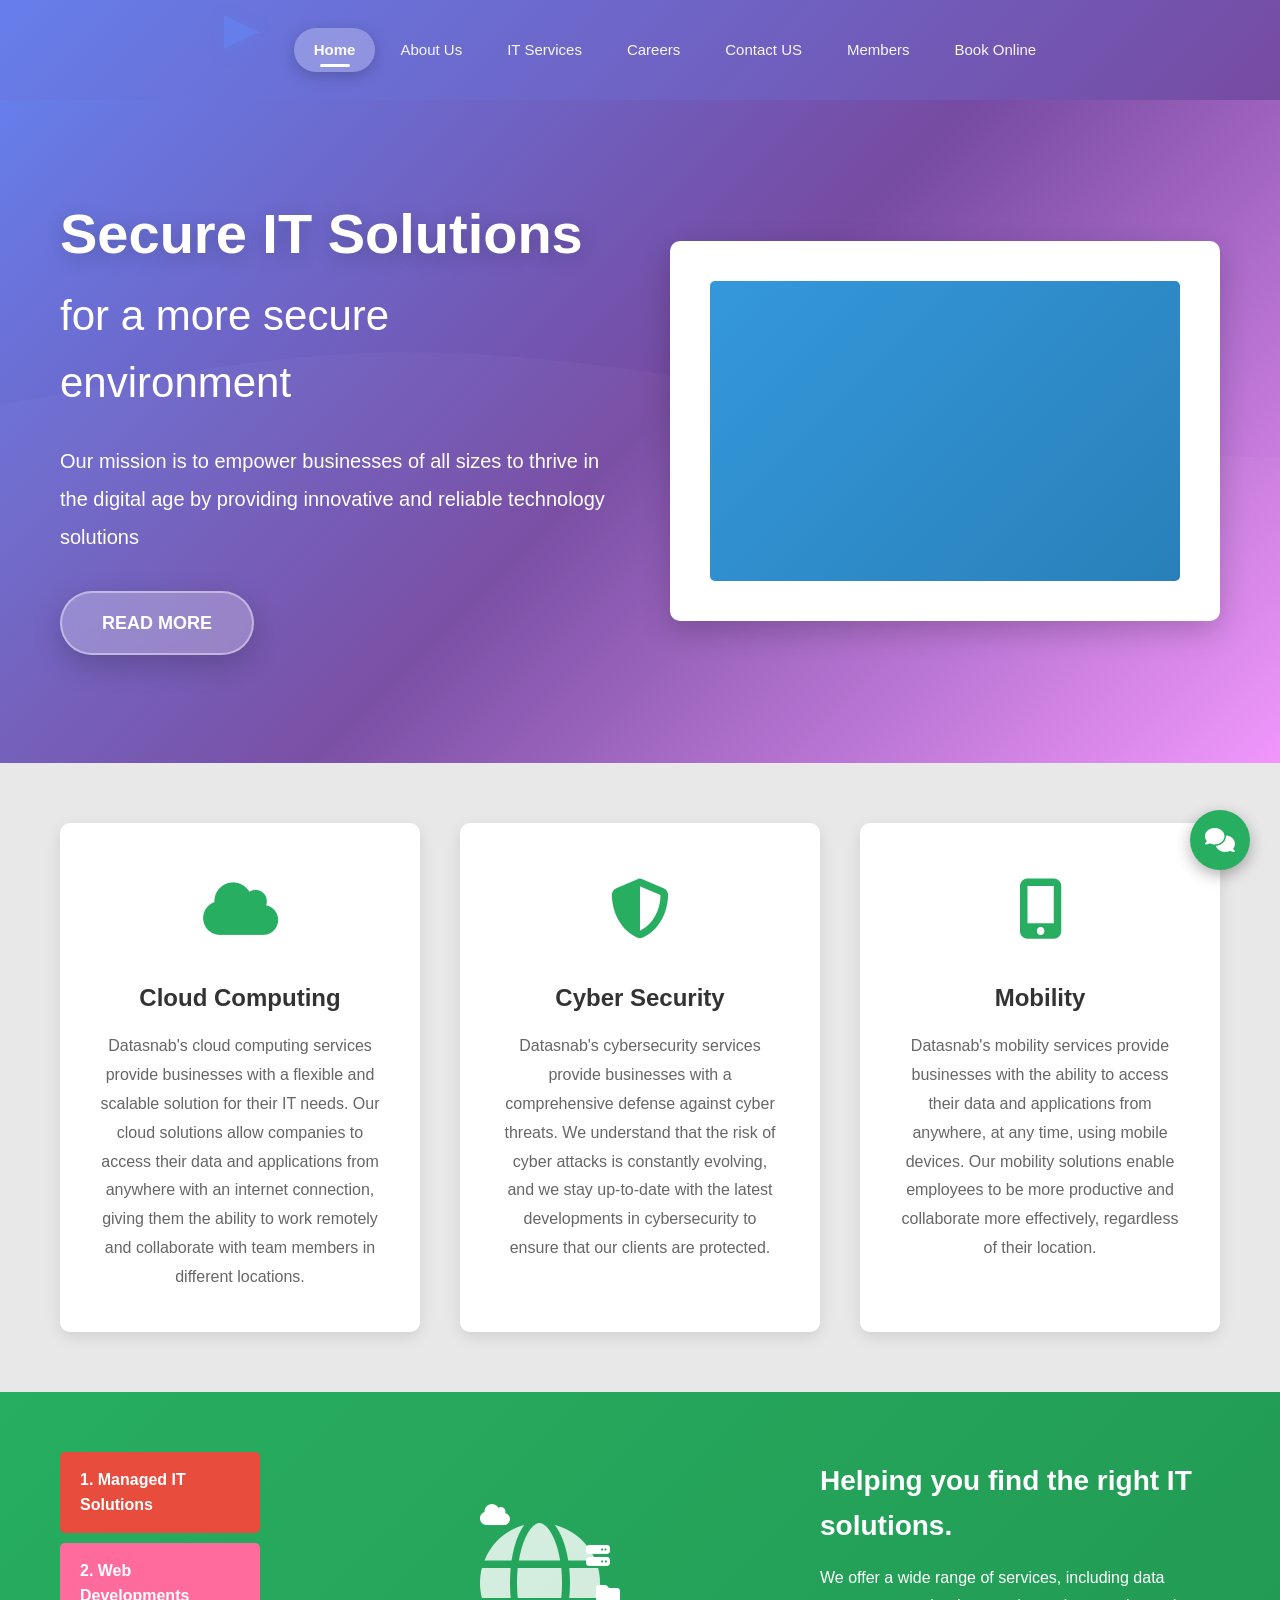
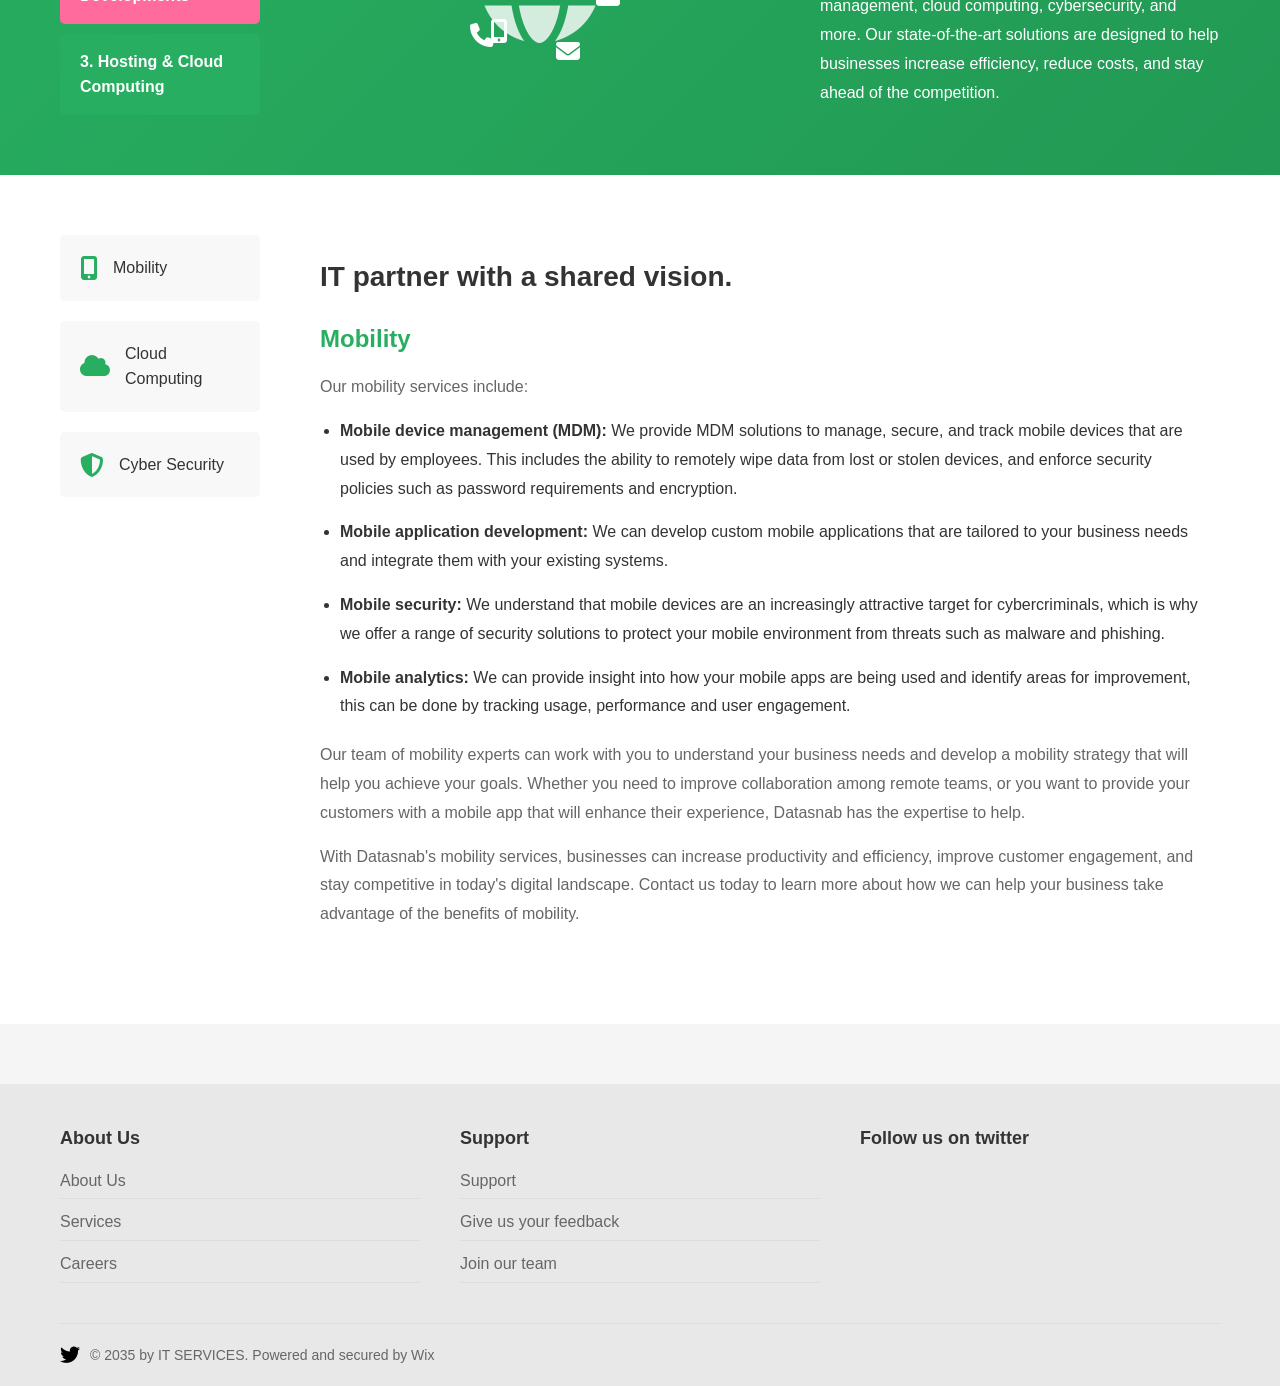
==== commit 8b243d37: "Add files via upload" ====
--- a/index.html
+++ b/index.html
@@ -12,6 +12,9 @@
     <header class="header">
         <nav class="top-nav">
             <div class="container">
+                <div class="logo-graphic">
+                    <img src="images/datasnab-logo.svg" alt="DATA SNAB logo" class="logo-triangle">
+                </div>
                 <ul class="nav-links">
                     <li><a href="index.html" class="active">Home</a></li>
                     <li><a href="about.html">About us</a></li>
@@ -23,22 +26,20 @@
                 </ul>
             </div>
         </nav>
-        
+
+        <!--
         <div class="logo-section">
             <div class="container">
                 <div class="logo-wrapper">
-                    <div class="logo-graphic">
-                        <div class="logo-triangle"></div>
-                        <div class="logo-bolt"></div>
-                    </div>
                     <div class="logo-text">
-                        <h1>DATA SNAB</h1>
-                        <p class="company-name">IT Services</p>
+                        <h1>IT Services</h1>
+                        <p class="company-name">DATA SNAB</p>
                     </div>
                 </div>
                 <p class="tagline">Providing a Complete Suite of IT Solutions</p>
             </div>
         </div>
+        -->
     </header>
 
     <!-- Hero Section -->
@@ -194,5 +195,4 @@
 
     <script src="js/main.js"></script>
 </body>
-
-</html>
+</html>
